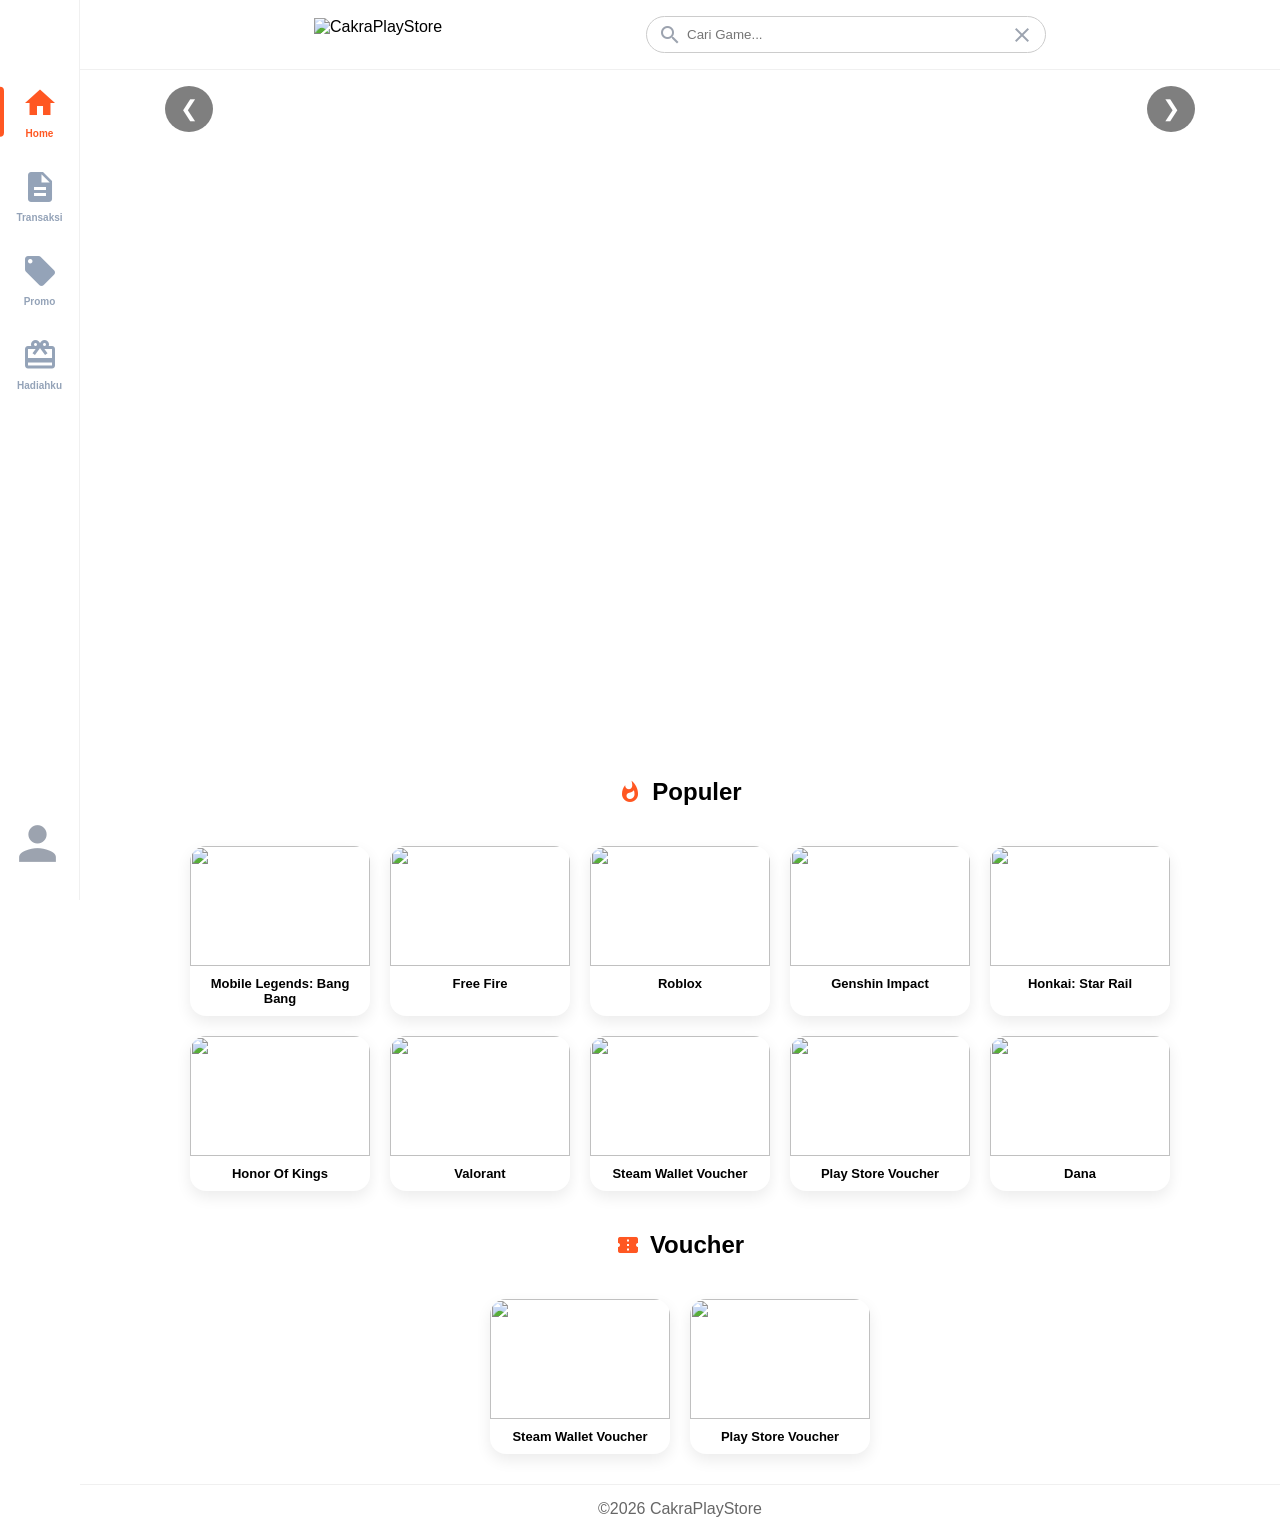
==== index.html @ e2915400 "Update index.html" ====
<!DOCTYPE html>
<html lang="id">
<head>
  <meta charset="UTF-8" />
  <meta name="viewport" content="width=device-width, initial-scale=1" />
  <title>CakraPlayStore</title>
  <link rel="stylesheet" href="style.css" />
  <link href="https://fonts.googleapis.com/icon?family=Material+Icons" rel="stylesheet">
</head>
<body>

  <div class="sidebar">
    <a href="index.html" class="menu active">
      <span class="material-icons">home</span>
      <p>Home</p>
    </a>
    <a href="tf.html" class="menu">
      <span class="material-icons">description</span>
      <p>Transaksi</p>
    </a>
    <a href="promo.html" class="menu">
      <span class="material-icons">local_offer</span>
      <p>Promo</p>
    </a>
    <a href="hdh.html" class="menu">
      <span class="material-icons">card_giftcard</span>
      <p>Hadiahku</p>
    </a>
  </div>

  <div id="particles-js"></div>

  <header class="navbar">
    <div class="navbar-container">
      <div class="spacer"></div>
      <div class="logo">
        <img src="logo.png" alt="CakraPlayStore" />
      </div>
      <div class="spacer"></div>
      <div class="search-login">
        <span class="material-icons search-icon">search</span>
        <input type="text" id="searchInput" placeholder="Cari Game..." />
        <span class="material-icons clear-icon" id="clearSearch">close</span>
        <div id="searchResult" class="search-result"></div>
      </div>
      <div class="spacer"></div>
    </div>
  </header>

  <div class="slider-container">
    <div class="slide fade"><img src="banner1.jpg" alt=""></div>
    <div class="slide fade"><img src="banner2.jpg" alt=""></div>
    <div class="slide fade"><img src="banner3.jpg" alt=""></div>
    <a class="prev" onclick="plusSlides(-1)">❮</a>
    <a class="next" onclick="plusSlides(1)">❯</a>
  </div>

  <div class="main-content">

    <!-- Section Populer -->
    <h2 class="section-title">
      <span class="material-icons title-icon">whatshot</span> Populer
    </h2>

    <div class="topup-cards">
      <a href="ml.html" class="card" data-name="mobile legends bang bang">
        <img src="ml.jpg" alt=""><p>Mobile Legends: Bang Bang</p>
      </a>
      <a href="ff.html" class="card" data-name="free fire">
        <img src="ff.jpg" alt=""><p>Free Fire</p>
      </a>
      <a href="roblox.html" class="card" data-name="roblox">
        <img src="rb.jpg" alt=""><p>Roblox</p>
      </a>
      <a href="gi.html" class="card" data-name="genshin impact">
        <img src="gi.jpg" alt=""><p>Genshin Impact</p>
      </a>
      <a href="hsr.html" class="card" data-name="honkai star rail">
        <img src="hsr.jpg" alt=""><p>Honkai: Star Rail</p>
      </a>
    </div>

    <div class="topup-cards">
      <a href="hok.html" class="card" data-name="honor of kings">
        <img src="hok.jpg" alt=""><p>Honor Of Kings</p>
      </a>
      <a href="valo.html" class="card" data-name="valorant">
        <img src="valo.jpg" alt=""><p>Valorant</p>
      </a>
      <a href="steam.html" class="card" data-name="steam wallet voucher">
        <img src="steam.jpg" alt=""><p>Steam Wallet Voucher</p>
      </a>
      <a href="play.html" class="card" data-name="play store voucher">
        <img src="play.jpg" alt=""><p>Play Store Voucher</p>
      </a>
      <a href="dana.html" class="card" data-name="dana">
        <img src="dana.jpg" alt=""><p>Dana</p>
      </a>
    </div>

    <!-- Section Voucher -->
    <h2 class="section-title">
      <span class="material-icons title-icon">confirmation_number</span> Voucher
    </h2>

    <div class="topup-cards">
      <a href="steam.html" class="card" data-name="steam wallet voucher">
        <img src="steam.jpg" alt=""><p>Steam Wallet Voucher</p>
      </a>
      <a href="play.html" class="card" data-name="play store voucher">
        <img src="play.jpg" alt=""><p>Play Store Voucher</p>
      </a>
    </div>

  </div>

  <div class="user-icon">
    <span class="material-icons">person</span>
  </div>

  <footer class="footer">
    ©2026 CakraPlayStore
  </footer>

  <!-- PARTICLES JS -->
<script src="https://cdn.jsdelivr.net/npm/particles.js"></script>
<script>
  particlesJS("particles-js", {
    particles: {
      number: { value: 80 },
      color: { value: "#000000" },
      shape: { type: "circle" },
      opacity: { value: 0.5 },
      size: { value: 3 },
      line_linked: {
        enable: true,
        distance: 150,
        color: "#000000",
        opacity: 0.4,
        width: 1
      },
      move: { enable: true, speed: 2 }
    }
  });
</script>

<!-- SLIDER -->
<script>
  let slideIndex = 1;
  showSlides(slideIndex);

  function plusSlides(n) {
    showSlides(slideIndex += n);
  }

  function showSlides(n) {
    let slides = document.getElementsByClassName("slide");

    if (n > slides.length) { slideIndex = 1; }
    if (n < 1) { slideIndex = slides.length; }

    for (let i = 0; i < slides.length; i++) {
      slides[i].style.display = "none";
    }

    slides[slideIndex - 1].style.display = "block";
  }

  setInterval(() => {
    plusSlides(1);
  }, 4000);
</script>

<!-- SEARCH -->
<script>
  const searchInput = document.getElementById("searchInput");
  const resultBox = document.getElementById("searchResult");
  const cards = document.querySelectorAll(".card");
  const clearIcon = document.getElementById("clearSearch");

  searchInput.addEventListener("keyup", function () {
    const keyword = this.value.toLowerCase();
    resultBox.innerHTML = "";

    clearIcon.style.display = keyword ? "block" : "none";

    if (keyword === "") {
      resultBox.style.display = "none";
      cards.forEach(c => c.style.display = "block");
      return;
    }

    cards.forEach(card => {
      const name = card.getAttribute("data-name");

      if (name.includes(keyword)) {
        const item = document.createElement("div");
        item.classList.add("search-item");
        item.innerText = name;

        item.onclick = () => {
          cards.forEach(c => c.style.display = "none");
          card.style.display = "block";
          card.scrollIntoView({ behavior: "smooth" });
          resultBox.style.display = "none";
        };

        resultBox.appendChild(item);
      }
    });

    resultBox.style.display = "block";
  });

  clearIcon.addEventListener("click", () => {
    searchInput.value = "";
    resultBox.style.display = "none";
    clearIcon.style.display = "none";
    cards.forEach(c => c.style.display = "block");
    searchInput.focus();
  });
</script>

</body>
</html>
---- style.css ----
/* --- RESET --- */
* {
  margin: 0;
  padding: 0;
  box-sizing: border-box;
  font-family: 'Poppins', sans-serif;
}

html {
  background-color: #ffffff;
}

body {
  background-color: transparent !important;
  margin-left: 80px;
  display: flex;
  flex-direction: column;
  min-height: 100vh;
}

/* --- PARTICLE BACKGROUND --- */
#particles-js {
  position: fixed;
  top: 0;
  left: 0;
  width: 100%;
  height: 100%;
  z-index: -1;
  background-color: #ffffff;
}

/* --- NAVBAR --- */
.navbar {
  background: #ffffff !important;
  position: fixed;
  left: 80px;
  right: 0;
  top: 0;
  height: 70px;
  display: flex;
  align-items: center;
  border-bottom: 1px solid #f0f0f0;
  padding: 0 30px;
  z-index: 100;
}

.navbar-container {
  display: flex;
  align-items: center;
  width: 100%;
}

.logo {
  display: flex;
  align-items: center;
  gap: 12px;
  margin-top: 5px;
}

.logo img {
  height: 38px;
}

.spacer {
  flex: 1;
}

/* --- SEARCH --- */
.search-login {
  position: relative;
  display: flex;
  max-width: 400px;
  width: 100%;
}

.search-icon {
  position: absolute;
  left: 12px;
  top: 50%;
  transform: translateY(-50%);
  font-size: 20px;
  color: #9ca3af;
}

.search-login input {
  flex: 1;
  padding: 10px 40px;
  border: 1px solid #ccc;
  border-radius: 25px;
  outline: none;
  background: #fff;
  transition: 0.3s;
}

.clear-icon {
  position: absolute;
  right: 12px;
  top: 50%;
  transform: translateY(-50%);
  font-size: 18px;
  color: #9ca3af;
  cursor: pointer;
  display: none;
}

.search-result {
  position: absolute;
  top: 110%;
  left: 0;
  width: 100%;
  background: #ffffff;
  border-radius: 10px;
  box-shadow: 0 5px 15px rgba(0,0,0,0.1);
  max-height: 250px;
  overflow-y: auto;
  display: none;
  z-index: 999;
}

.search-item {
  padding: 10px;
  cursor: pointer;
  font-size: 14px;
}

.search-item:hover {
  background: #f3f4f6;
}

/* --- SIDEBAR --- */
.sidebar {
  position: fixed;
  left: 0;
  top: 0;
  width: 80px;
  height: 100vh;
  background: #ffffff !important;
  border-right: 1px solid #f0f0f0;
  display: flex;
  flex-direction: column;
  align-items: center;
  padding-top: 70px;
  z-index: 90;
}

.menu {
  position: relative;
  width: 100%;
  text-decoration: none;
  color: #94a3b8;
  display: flex;
  flex-direction: column;
  align-items: center;
  padding: 15px 0;
  transition: 0.3s;
}

.menu span {
  font-size: 36px;
  margin-bottom: 2px;
}

.menu p {
  font-size: 10px;
  margin-top: 5px;
  font-weight: 600;
}

.menu.active {
  color: #ff5722;
}

.menu.active::after {
  content: "";
  position: absolute;
  left: 0;
  top: 50%;
  transform: translateY(-50%);
  width: 4px;
  height: 60%;
  background: #ff5722;
  border-radius: 0 10px 10px 0;
}

.menu:hover {
  color: #ff5722;
}

/* --- MAIN CONTENT --- */
.main-content {
  padding: 120px 30px 30px 30px;
  text-align: center;
  margin-top: 500px;
  flex: 1;
}

/* --- SECTION TITLE (POPULER & VOUCHER) --- */
.section-title {
  display: inline-flex;
  justify-content: center;
  align-items: center;
  gap: 10px;
  font-size: 24px;
  font-weight: 700;
  margin: 40px 0 20px;
  color: #000000;
}

.title-icon {
  font-size: 32px;
  color: #ff5722;
}

/* --- TOPUP CARDS --- */
.topup-cards {
  display: grid;
  grid-template-columns: repeat(auto-fit, minmax(150px, 180px));
  justify-content: center;
  gap: 20px;
  margin-top: 20px;
}

/* --- CARD --- */
.card {
  background: #ffffff;
  border-radius: 16px;
  box-shadow: 0 6px 15px rgba(0,0,0,0.08);
  text-align: center;
  cursor: pointer;
  transition: all 0.3s ease;
  text-decoration: none;
  color: inherit;
  overflow: hidden;
}

.card img {
  width: 100%;
  height: 120px;
  object-fit: cover;
  display: block;
}

.card p {
  padding: 10px;
  font-size: 13px;
  font-weight: 600;
}

.card:hover {
  transform: translateY(-6px);
}

.card:active {
  transform: scale(0.96);
}

/* --- USER ICON --- */
.user-icon {
  position: fixed;
  left: 10px;
  bottom: 20px;
  font-size: 40px;
  cursor: pointer;
  z-index: 200;
}

.user-icon .material-icons {
  font-size: 55px;
  color: #9ca3af;
}

.user-icon:hover .material-icons {
  color: #ff5722;
}

/* --- SLIDER --- */
.slider-container {
  margin-top: 100px;
  margin-left: auto;
  margin-right: auto;
  max-width: 1100px;
  width: calc(100% - 120px);
  position: relative;
}

.slide {
  display: none;
}

.slide img {
  width: 100%;
  border-radius: 12px;
}

.prev, .next {
  cursor: pointer;
  position: absolute;
  top: 50%;
  transform: translateY(-50%);
  padding: 10px 15px;
  color: white;
  font-size: 22px;
  background: rgba(0,0,0,0.5);
  border-radius: 50%;
}

.prev {
  left: 25px;
}

.next {
  right: 25px;
}

.prev:hover, .next:hover {
  background: rgba(0,0,0,0.8);
}

.fade {
  animation: fade 1s;
}

@keyframes fade {
  from { opacity: 0.4; }
  to { opacity: 1; }
}

/* --- FOOTER --- */
.footer {
  text-align: center;
  padding: 15px;
  background: #ffffff;
  color: #666;
  border-top: 1px solid #f0f0f0;
}

/* --- RESPONSIVE --- */
@media (max-width: 768px) {
  body {
    margin-left: 0;
  }

  .sidebar {
    display: none;
  }

  .navbar {
    left: 0;
  }

  .slider-container {
    width: 95%;
  }
}

@media (max-width: 480px) {
  .topup-cards {
    grid-template-columns: repeat(2, 1fr);
  }
}
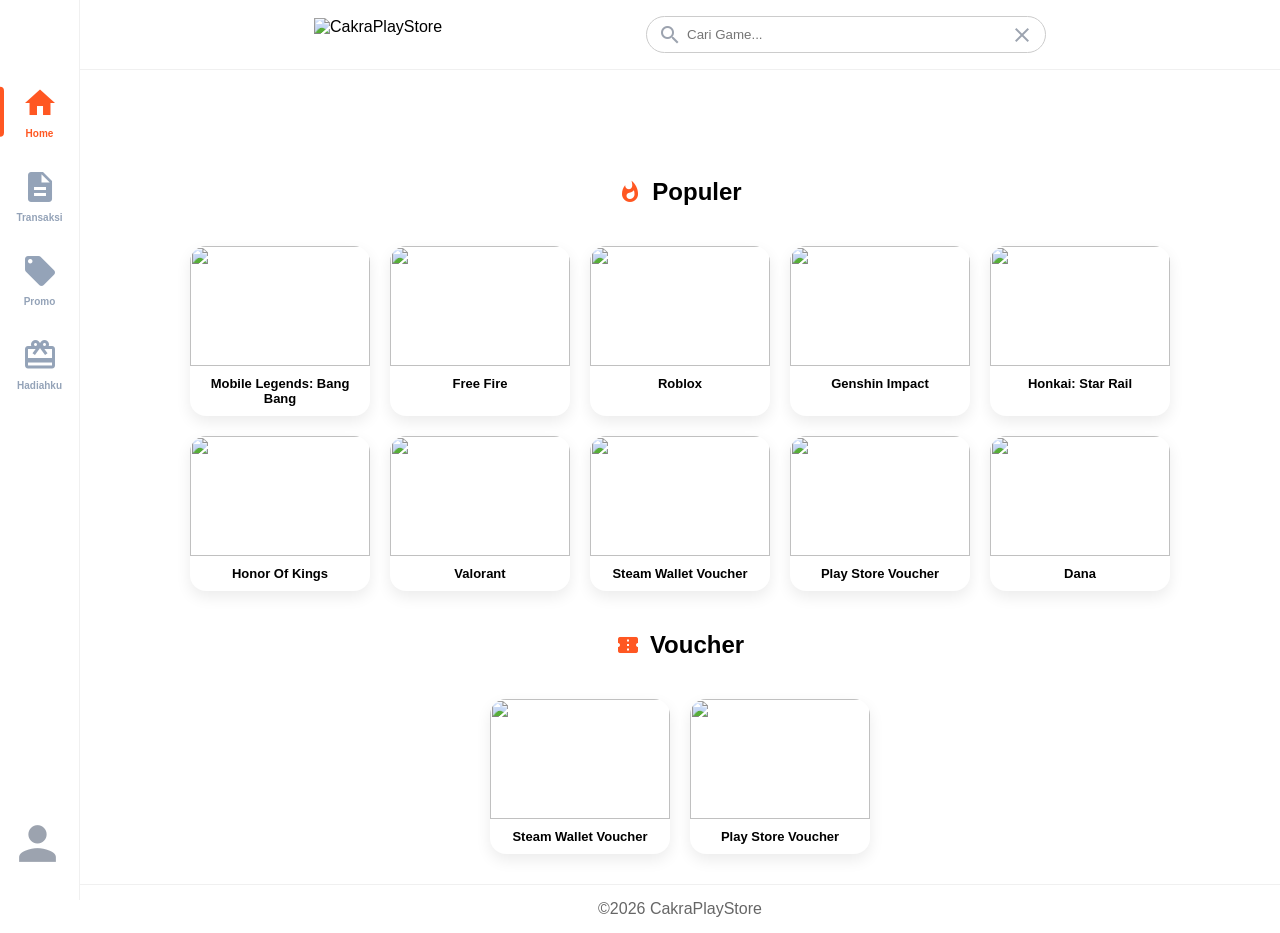
==== commit cbe5e294: "Update index.html" ====
--- a/index.html
+++ b/index.html
@@ -6,6 +6,7 @@
   <title>CakraPlayStore</title>
   <link rel="stylesheet" href="style.css" />
   <link href="https://fonts.googleapis.com/icon?family=Material+Icons" rel="stylesheet">
+  <link rel="stylesheet" href="https://cdn.jsdelivr.net/npm/swiper@11/swiper-bundle.min.css" />
 </head>
 <body>
 
@@ -47,17 +48,16 @@
     </div>
   </header>
 
-  <div class="slider-container">
-    <div class="slide fade"><img src="banner1.jpg" alt=""></div>
-    <div class="slide fade"><img src="banner2.jpg" alt=""></div>
-    <div class="slide fade"><img src="banner3.jpg" alt=""></div>
-    <a class="prev" onclick="plusSlides(-1)">❮</a>
-    <a class="next" onclick="plusSlides(1)">❯</a>
+  <div class="swiper mySwiper">
+    <div class="swiper-wrapper">
+      <div class="swiper-slide"><img src="banner1.jpg" alt=""></div>
+      <div class="swiper-slide"><img src="banner2.jpg" alt=""></div>
+      <div class="swiper-slide"><img src="banner3.jpg" alt=""></div>
+    </div>
+    <div class="swiper-pagination"></div>
   </div>
 
   <div class="main-content">
-
-    <!-- Section Populer -->
     <h2 class="section-title">
       <span class="material-icons title-icon">whatshot</span> Populer
     </h2>
@@ -98,7 +98,6 @@
       </a>
     </div>
 
-    <!-- Section Voucher -->
     <h2 class="section-title">
       <span class="material-icons title-icon">confirmation_number</span> Voucher
     </h2>
@@ -111,7 +110,6 @@
         <img src="play.jpg" alt=""><p>Play Store Voucher</p>
       </a>
     </div>
-
   </div>
 
   <div class="user-icon">
@@ -122,104 +120,84 @@
     ©2026 CakraPlayStore
   </footer>
 
-  <!-- PARTICLES JS -->
-<script src="https://cdn.jsdelivr.net/npm/particles.js"></script>
-<script>
-  particlesJS("particles-js", {
-    particles: {
-      number: { value: 80 },
-      color: { value: "#000000" },
-      shape: { type: "circle" },
-      opacity: { value: 0.5 },
-      size: { value: 3 },
-      line_linked: {
-        enable: true,
-        distance: 150,
-        color: "#000000",
-        opacity: 0.4,
-        width: 1
+  <script src="https://cdn.jsdelivr.net/npm/particles.js"></script>
+  <script src="https://cdn.jsdelivr.net/npm/swiper@11/swiper-bundle.min.js"></script>
+
+  <script>
+    // Konfigurasi Swiper agar mirip gambar keinginanmu
+    var swiper = new Swiper(".mySwiper", {
+      slidesPerView: "auto",
+      centeredSlides: true,
+      spaceBetween: 20,
+      loop: true,
+      autoplay: {
+        delay: 3000,
+        disableOnInteraction: false,
       },
-      move: { enable: true, speed: 2 }
-    }
-  });
-</script>
-
-<!-- SLIDER -->
-<script>
-  let slideIndex = 1;
-  showSlides(slideIndex);
-
-  function plusSlides(n) {
-    showSlides(slideIndex += n);
-  }
-
-  function showSlides(n) {
-    let slides = document.getElementsByClassName("slide");
-
-    if (n > slides.length) { slideIndex = 1; }
-    if (n < 1) { slideIndex = slides.length; }
-
-    for (let i = 0; i < slides.length; i++) {
-      slides[i].style.display = "none";
-    }
-
-    slides[slideIndex - 1].style.display = "block";
-  }
-
-  setInterval(() => {
-    plusSlides(1);
-  }, 4000);
-</script>
-
-<!-- SEARCH -->
-<script>
-  const searchInput = document.getElementById("searchInput");
-  const resultBox = document.getElementById("searchResult");
-  const cards = document.querySelectorAll(".card");
-  const clearIcon = document.getElementById("clearSearch");
-
-  searchInput.addEventListener("keyup", function () {
-    const keyword = this.value.toLowerCase();
-    resultBox.innerHTML = "";
-
-    clearIcon.style.display = keyword ? "block" : "none";
-
-    if (keyword === "") {
+      pagination: {
+        el: ".swiper-pagination",
+        clickable: true,
+      },
+    });
+
+    // Kode Particles dan Search kamu tetap sama...
+    particlesJS("particles-js", {
+      particles: {
+        number: { value: 80 },
+        color: { value: "#000000" },
+        shape: { type: "circle" },
+        opacity: { value: 0.5 },
+        size: { value: 3 },
+        line_linked: {
+          enable: true,
+          distance: 150,
+          color: "#000000",
+          opacity: 0.4,
+          width: 1
+        },
+        move: { enable: true, speed: 2 }
+      }
+    });
+
+    const searchInput = document.getElementById("searchInput");
+    const resultBox = document.getElementById("searchResult");
+    const cards = document.querySelectorAll(".card");
+    const clearIcon = document.getElementById("clearSearch");
+
+    searchInput.addEventListener("keyup", function () {
+      const keyword = this.value.toLowerCase();
+      resultBox.innerHTML = "";
+      clearIcon.style.display = keyword ? "block" : "none";
+      if (keyword === "") {
+        resultBox.style.display = "none";
+        cards.forEach(c => c.style.display = "block");
+        return;
+      }
+      cards.forEach(card => {
+        const name = card.getAttribute("data-name");
+        if (name.includes(keyword)) {
+          const item = document.createElement("div");
+          item.classList.add("search-item");
+          item.innerText = name;
+          item.onclick = () => {
+            cards.forEach(c => c.style.display = "none");
+            card.style.display = "block";
+            card.scrollIntoView({ behavior: "smooth" });
+            resultBox.style.display = "none";
+          };
+          resultBox.appendChild(item);
+        }
+      });
+      resultBox.style.display = "block";
+    });
+
+    clearIcon.addEventListener("click", () => {
+      searchInput.value = "";
       resultBox.style.display = "none";
+      clearIcon.style.display = "none";
       cards.forEach(c => c.style.display = "block");
-      return;
-    }
-
-    cards.forEach(card => {
-      const name = card.getAttribute("data-name");
-
-      if (name.includes(keyword)) {
-        const item = document.createElement("div");
-        item.classList.add("search-item");
-        item.innerText = name;
-
-        item.onclick = () => {
-          cards.forEach(c => c.style.display = "none");
-          card.style.display = "block";
-          card.scrollIntoView({ behavior: "smooth" });
-          resultBox.style.display = "none";
-        };
-
-        resultBox.appendChild(item);
-      }
-    });
-
-    resultBox.style.display = "block";
-  });
-
-  clearIcon.addEventListener("click", () => {
-    searchInput.value = "";
-    resultBox.style.display = "none";
-    clearIcon.style.display = "none";
-    cards.forEach(c => c.style.display = "block");
-    searchInput.focus();
-  });
-</script>
-
+      searchInput.focus();
+    });
+  </script>
 </body>
 </html>
--- a/style.css
+++ b/style.css
@@ -186,15 +186,13 @@
   color: #ff5722;
 }
 
-/* --- MAIN CONTENT --- */
+/* --- MAIN CONTENT (PAGE 1) --- */
 .main-content {
   padding: 120px 30px 30px 30px;
   text-align: center;
-  margin-top: 500px;
   flex: 1;
 }
 
-/* --- SECTION TITLE (POPULER & VOUCHER) --- */
 .section-title {
   display: inline-flex;
   justify-content: center;
@@ -211,7 +209,6 @@
   color: #ff5722;
 }
 
-/* --- TOPUP CARDS --- */
 .topup-cards {
   display: grid;
   grid-template-columns: repeat(auto-fit, minmax(150px, 180px));
@@ -220,7 +217,6 @@
   margin-top: 20px;
 }
 
-/* --- CARD --- */
 .card {
   background: #ffffff;
   border-radius: 16px;
@@ -248,10 +244,6 @@
 
 .card:hover {
   transform: translateY(-6px);
-}
-
-.card:active {
-  transform: scale(0.96);
 }
 
 /* --- USER ICON --- */
@@ -271,58 +263,6 @@
 
 .user-icon:hover .material-icons {
   color: #ff5722;
-}
-
-/* --- SLIDER --- */
-.slider-container {
-  margin-top: 100px;
-  margin-left: auto;
-  margin-right: auto;
-  max-width: 1100px;
-  width: calc(100% - 120px);
-  position: relative;
-}
-
-.slide {
-  display: none;
-}
-
-.slide img {
-  width: 100%;
-  border-radius: 12px;
-}
-
-.prev, .next {
-  cursor: pointer;
-  position: absolute;
-  top: 50%;
-  transform: translateY(-50%);
-  padding: 10px 15px;
-  color: white;
-  font-size: 22px;
-  background: rgba(0,0,0,0.5);
-  border-radius: 50%;
-}
-
-.prev {
-  left: 25px;
-}
-
-.next {
-  right: 25px;
-}
-
-.prev:hover, .next:hover {
-  background: rgba(0,0,0,0.8);
-}
-
-.fade {
-  animation: fade 1s;
-}
-
-@keyframes fade {
-  from { opacity: 0.4; }
-  to { opacity: 1; }
 }
 
 /* --- FOOTER --- */
@@ -332,29 +272,327 @@
   background: #ffffff;
   color: #666;
   border-top: 1px solid #f0f0f0;
-}
-
-/* --- RESPONSIVE --- */
+  margin-top: auto;
+}
+
+/* ========================================= */
+/* TOPUP PAGE (PAGE 2) - DUA KOLOM LAYOUT    */
+/* ========================================= */
+
+.topup-page .topup-container {
+  max-width: 1100px;
+  margin: 100px auto 40px auto; 
+  padding: 0 20px;
+  display: flex;
+  gap: 30px; /* Jarak antara kolom kiri dan kanan */
+  align-items: flex-start;
+}
+
+/* KOLOM KIRI (Info Game & Rating) */
+.topup-left {
+  flex: 0 0 350px; /* Lebar tetap untuk info game */
+  position: sticky;
+  top: 100px;
+}
+
+.game-card, .rating-card {
+  background: #ffffff;
+  border-radius: 12px;
+  padding: 25px;
+  margin-bottom: 20px;
+  box-shadow: 0 4px 15px rgba(0,0,0,0.05);
+  border: 1px solid #f0f0f0;
+}
+
+.game-header {
+  display: flex;
+  gap: 15px;
+  margin-bottom: 15px;
+}
+
+.game-header img {
+  width: 80px;
+  height: 80px;
+  border-radius: 15px;
+  object-fit: cover;
+}
+
+.publisher {
+  color: #ff5722;
+  font-size: 12px;
+  font-weight: 600;
+}
+
+.desc {
+  margin: 15px 0;
+  color: #555;
+  font-size: 14px;
+  line-height: 1.6;
+}
+
+.store-btn {
+  display: flex;
+  gap: 10px;
+}
+
+.store-btn button {
+  flex: 1;
+  border: 1px solid #eee;
+  background: #fff;
+  padding: 10px;
+  border-radius: 8px;
+  cursor: pointer;
+  font-size: 12px;
+  transition: 0.2s;
+}
+
+.store-btn button:hover {
+  background: #f9f9f9;
+}
+
+.rating {
+  font-size: 24px;
+  font-weight: 700;
+  color: #ff9800;
+  margin: 10px 0;
+}
+
+/* KOLOM KANAN (Step Formulir) */
+.topup-right {
+  flex: 1; /* Ambil sisa ruang */
+}
+
+.step-card {
+  background: #ffffff;
+  border-radius: 12px;
+  margin-bottom: 25px;
+  overflow: hidden;
+  box-shadow: 0 4px 15px rgba(0,0,0,0.05);
+  border: 1px solid #f0f0f0;
+}
+
+.step-header {
+  background: #1e293b;
+  color: #ffffff;
+  padding: 15px 20px;
+  font-weight: 600;
+  font-size: 15px;
+  display: flex;
+  align-items: center;
+}
+
+.step-header span {
+  background: #ff5722;
+  color: #fff;
+  width: 28px;
+  height: 28px;
+  display: flex;
+  align-items: center;
+  justify-content: center;
+  border-radius: 8px;
+  margin-right: 12px;
+  font-size: 14px;
+}
+
+/* ISI STEP */
+.form-box {
+  display: flex;
+  gap: 12px;
+  padding: 20px;
+}
+
+.form-box input {
+  flex: 1;
+  padding: 12px 15px;
+  border: 1px solid #e2e8f0;
+  border-radius: 10px;
+  outline: none;
+  font-size: 14px;
+}
+
+.form-box input:focus {
+  border-color: #ff5722;
+}
+
+.cek {
+  background: #ff5722;
+  color: #ffffff;
+  border: none;
+  padding: 0 20px;
+  border-radius: 10px;
+  cursor: pointer;
+  font-weight: 600;
+}
+
+.info {
+  font-size: 12px;
+  color: #94a3b8;
+  padding: 0 20px 20px;
+}
+
+/* GRID NOMINAL */
+.topup-grid {
+  display: grid;
+  grid-template-columns: repeat(3, 1fr);
+  gap: 15px;
+  padding: 20px;
+}
+
+.topup-item {
+  border: 1px solid #e2e8f0;
+  padding: 15px;
+  border-radius: 12px;
+  text-align: center;
+  cursor: pointer;
+  background: #ffffff;
+  transition: 0.3s;
+}
+
+.topup-item small {
+  color: #64748b;
+  display: block;
+  margin-top: 5px;
+}
+
+.topup-item:hover {
+  border-color: #ff5722;
+  transform: translateY(-2px);
+}
+
+.topup-item.active {
+  border: 2px solid #ff5722;
+  background: #fff7f3;
+}
+
+/* PAYMENT METHODS */
+.payment-method {
+  margin: 10px 20px;
+  padding: 18px;
+  border-radius: 12px;
+  border: 1px solid #e2e8f0;
+  cursor: pointer;
+  display: flex;
+  justify-content: space-between;
+  align-items: center;
+}
+
+.payment-method:last-of-type {
+  margin-bottom: 20px;
+}
+
+.payment-method span {
+  background: #ff5722;
+  color: #ffffff;
+  padding: 4px 10px;
+  border-radius: 6px;
+  font-size: 11px;
+  font-weight: 700;
+}
+
+.payment-method.active {
+  border: 2px solid #ff5722;
+  background: #fff7f3;
+}
+
+/* TOMBOL BELI AKHIR */
+.btn-order-final {
+  width: 100%;
+  padding: 18px;
+  background: #ff5722;
+  color: white;
+  border: none;
+  border-radius: 12px;
+  font-size: 16px;
+  font-weight: 700;
+  cursor: pointer;
+  box-shadow: 0 4px 15px rgba(255, 87, 34, 0.3);
+  transition: 0.3s;
+}
+
+.btn-order-final:hover {
+  background: #e64a19;
+  transform: translateY(-2px);
+}
+
+/* RESPONSIVE */
+@media (max-width: 992px) {
+  .topup-page .topup-container {
+    flex-direction: column;
+  }
+  .topup-left {
+    flex: none;
+    width: 100%;
+    position: static;
+  }
+}
+
 @media (max-width: 768px) {
-  body {
-    margin-left: 0;
-  }
-
-  .sidebar {
-    display: none;
-  }
-
-  .navbar {
-    left: 0;
-  }
-
-  .slider-container {
-    width: 95%;
-  }
-}
-
-@media (max-width: 480px) {
-  .topup-cards {
-    grid-template-columns: repeat(2, 1fr);
-  }
-}
+  body { margin-left: 0; }
+  .sidebar { display: none; }
+  .navbar { left: 0; }
+  .topup-grid { grid-template-columns: repeat(2, 1fr); }
+  .form-box { flex-direction: column; }
+  .cek { padding: 12px; }
+}
+
+/* ========================================= */
+/* TAMBAHAN: SLIDER BANNER KEINGINAN KAMU    */
+/* ========================================= */
+
+.slider-container {
+  max-width: 900px;
+  position: relative;
+  margin: 0 auto 30px auto;
+  border-radius: 20px;
+  overflow: hidden;
+  box-shadow: 0 8px 25px rgba(0,0,0,0.1);
+}
+
+.slide {
+  display: none;
+}
+
+.slide img {
+  width: 100%;
+  height: 350px; /* Sesuaikan tinggi banner */
+  object-fit: cover;
+  display: block;
+}
+
+.prev, .next {
+  cursor: pointer;
+  position: absolute;
+  top: 50%;
+  transform: translateY(-50%);
+  width: auto;
+  padding: 16px;
+  color: white;
+  font-weight: bold;
+  font-size: 24px;
+  transition: 0.3s ease;
+  border-radius: 50%;
+  user-select: none;
+  background-color: rgba(0,0,0,0.3);
+  margin: 0 15px;
+  text-decoration: none;
+  display: flex;
+  align-items: center;
+  justify-content: center;
+}
+
+.next {
+  right: 0;
+}
+
+.prev:hover, .next:hover {
+  background-color: #ff5722;
+}
+
+.fade {
+  animation: fadeEffect 1.5s;
+}
+
+@keyframes fadeEffect {
+  from {opacity: .4} 
+  to {opacity: 1}
+}
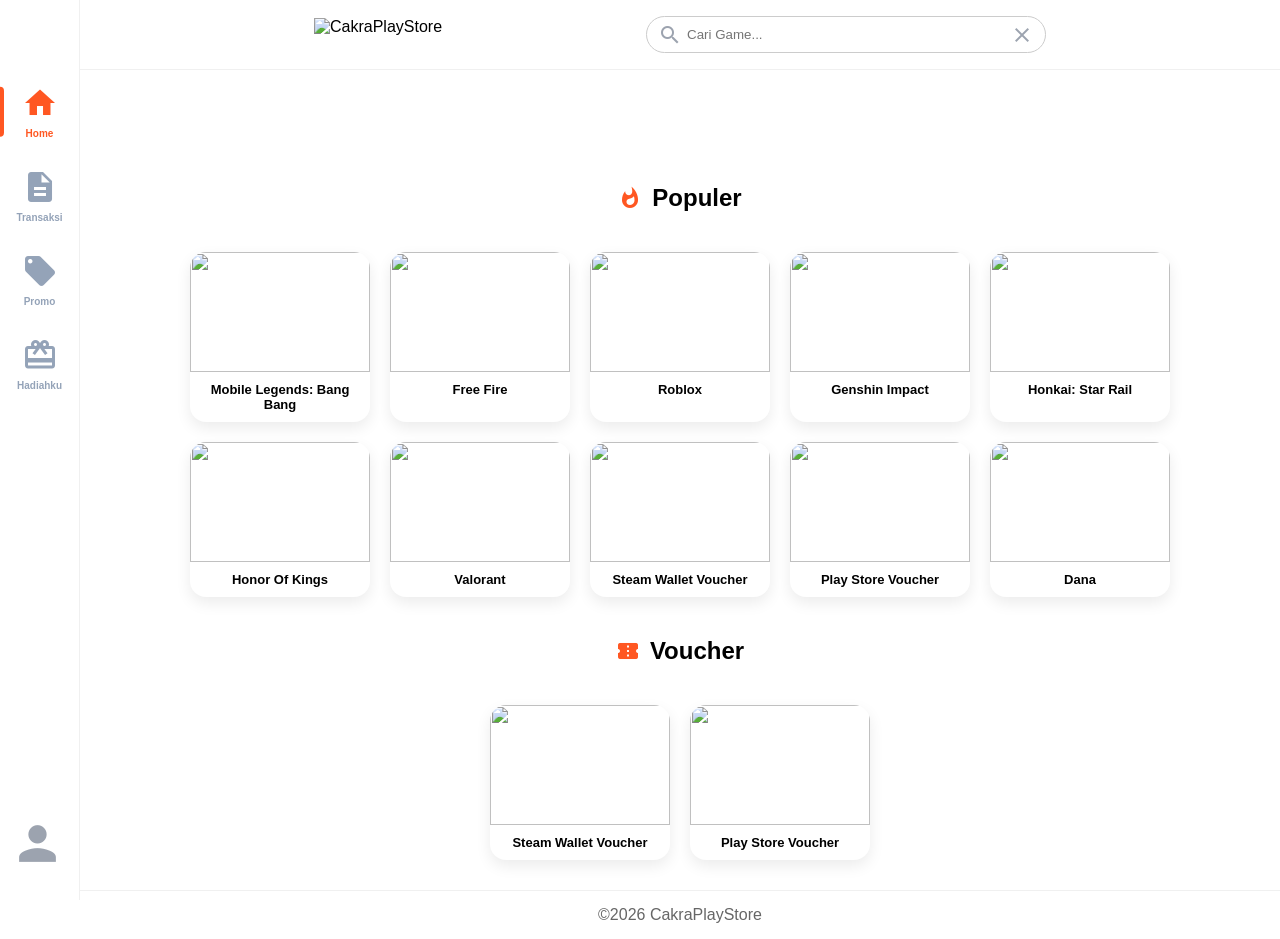
==== commit df4eb01a: "Update index.html" ====
--- a/index.html
+++ b/index.html
@@ -199,5 +199,31 @@
       searchInput.focus();
     });
   </script>
+
+  <script src="https://cdn.jsdelivr.net/npm/swiper@11/swiper-bundle.min.js"></script>
+<script>
+  var swiper = new Swiper(".mySwiper", {
+    effect: "coverflow",
+    grabCursor: true,
+    centeredSlides: true,
+    slidesPerView: "auto",
+    loop: true,
+    coverflowEffect: {
+      rotate: 0,
+      stretch: 0,
+      depth: 100,
+      modifier: 2.5,
+      slideShadows: false,
+    },
+    autoplay: {
+      delay: 3000,
+      disableOnInteraction: false,
+    },
+    pagination: {
+      el: ".swiper-pagination",
+      clickable: true,
+    },
+  });
+</script>
 </body>
 </html>
--- a/style.css
+++ b/style.css
@@ -246,6 +246,54 @@
   transform: translateY(-6px);
 }
 
+/* --- SWIPER CENTER MODE --- */
+.swiper {
+  width: 100%;
+  padding-top: 100px; /* Jarak agar tidak tertutup navbar */
+  padding-bottom: 50px;
+  z-index: 10;
+}
+
+.swiper-slide {
+  width: 60%; /* Lebar slide tengah */
+  height: 300px; /* TINGGI WAJIB DIISI agar banner muncul */
+  transition: all 0.5s ease;
+  border-radius: 20px;
+  overflow: hidden;
+  opacity: 0.4; /* Samping lebih gelap */
+  transform: scale(0.85); /* Samping lebih kecil */
+  background: #f0f0f0; /* Warna cadangan jika gambar belum ada */
+}
+
+/* Efek Slide Aktif di Tengah */
+.swiper-slide-active {
+  opacity: 1;
+  transform: scale(1); /* Ukuran normal */
+  box-shadow: 0 10px 30px rgba(0,0,0,0.1);
+}
+
+.swiper-slide img {
+  width: 100%;
+  height: 100%;
+  object-fit: cover;
+  display: block;
+}
+
+/* Indikator Navigasi (Warna Netral) */
+.swiper-pagination-bullet {
+  width: 10px;
+  height: 10px;
+  background: #999 !important;
+  opacity: 1;
+  transition: 0.3s;
+}
+
+.swiper-pagination-bullet-active {
+  background: #333 !important; /* Warna gelap untuk yang aktif */
+  width: 30px;
+  border-radius: 5px;
+}
+
 /* --- USER ICON --- */
 .user-icon {
   position: fixed;
@@ -534,65 +582,3 @@
   .form-box { flex-direction: column; }
   .cek { padding: 12px; }
 }
-
-/* ========================================= */
-/* TAMBAHAN: SLIDER BANNER KEINGINAN KAMU    */
-/* ========================================= */
-
-.slider-container {
-  max-width: 900px;
-  position: relative;
-  margin: 0 auto 30px auto;
-  border-radius: 20px;
-  overflow: hidden;
-  box-shadow: 0 8px 25px rgba(0,0,0,0.1);
-}
-
-.slide {
-  display: none;
-}
-
-.slide img {
-  width: 100%;
-  height: 350px; /* Sesuaikan tinggi banner */
-  object-fit: cover;
-  display: block;
-}
-
-.prev, .next {
-  cursor: pointer;
-  position: absolute;
-  top: 50%;
-  transform: translateY(-50%);
-  width: auto;
-  padding: 16px;
-  color: white;
-  font-weight: bold;
-  font-size: 24px;
-  transition: 0.3s ease;
-  border-radius: 50%;
-  user-select: none;
-  background-color: rgba(0,0,0,0.3);
-  margin: 0 15px;
-  text-decoration: none;
-  display: flex;
-  align-items: center;
-  justify-content: center;
-}
-
-.next {
-  right: 0;
-}
-
-.prev:hover, .next:hover {
-  background-color: #ff5722;
-}
-
-.fade {
-  animation: fadeEffect 1.5s;
-}
-
-@keyframes fadeEffect {
-  from {opacity: .4} 
-  to {opacity: 1}
-}
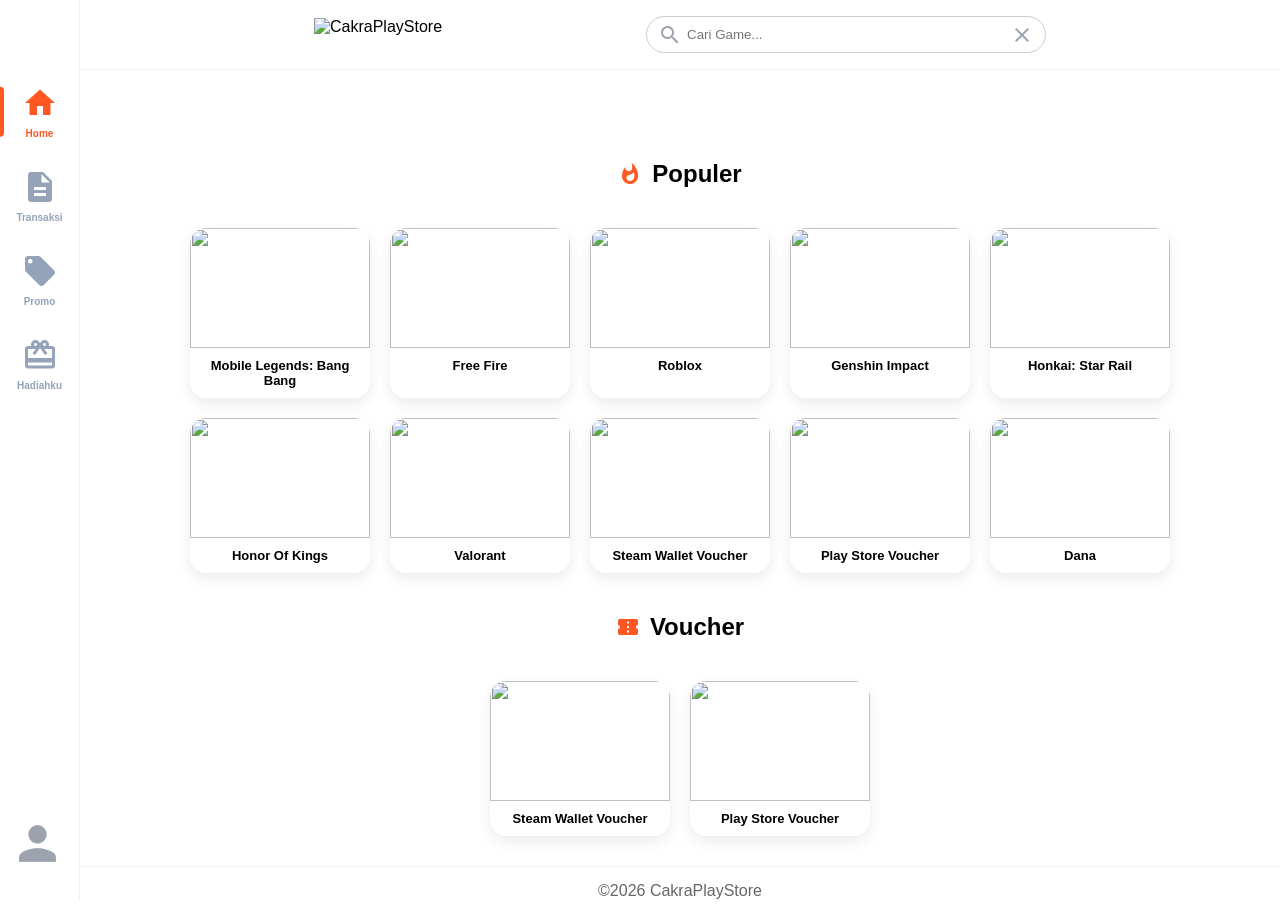
==== commit 1f33112d: "Update index.html" ====
--- a/index.html
+++ b/index.html
@@ -47,15 +47,6 @@
       <div class="spacer"></div>
     </div>
   </header>
-
-  <div class="swiper mySwiper">
-    <div class="swiper-wrapper">
-      <div class="swiper-slide"><img src="banner1.jpg" alt=""></div>
-      <div class="swiper-slide"><img src="banner2.jpg" alt=""></div>
-      <div class="swiper-slide"><img src="banner3.jpg" alt=""></div>
-    </div>
-    <div class="swiper-pagination"></div>
-  </div>
 
   <div class="main-content">
     <h2 class="section-title">
@@ -199,31 +190,5 @@
       searchInput.focus();
     });
   </script>
-
-  <script src="https://cdn.jsdelivr.net/npm/swiper@11/swiper-bundle.min.js"></script>
-<script>
-  var swiper = new Swiper(".mySwiper", {
-    effect: "coverflow",
-    grabCursor: true,
-    centeredSlides: true,
-    slidesPerView: "auto",
-    loop: true,
-    coverflowEffect: {
-      rotate: 0,
-      stretch: 0,
-      depth: 100,
-      modifier: 2.5,
-      slideShadows: false,
-    },
-    autoplay: {
-      delay: 3000,
-      disableOnInteraction: false,
-    },
-    pagination: {
-      el: ".swiper-pagination",
-      clickable: true,
-    },
-  });
-</script>
 </body>
 </html>
--- a/style.css
+++ b/style.css
@@ -246,54 +246,6 @@
   transform: translateY(-6px);
 }
 
-/* --- SWIPER CENTER MODE --- */
-.swiper {
-  width: 100%;
-  padding-top: 100px; /* Jarak agar tidak tertutup navbar */
-  padding-bottom: 50px;
-  z-index: 10;
-}
-
-.swiper-slide {
-  width: 60%; /* Lebar slide tengah */
-  height: 300px; /* TINGGI WAJIB DIISI agar banner muncul */
-  transition: all 0.5s ease;
-  border-radius: 20px;
-  overflow: hidden;
-  opacity: 0.4; /* Samping lebih gelap */
-  transform: scale(0.85); /* Samping lebih kecil */
-  background: #f0f0f0; /* Warna cadangan jika gambar belum ada */
-}
-
-/* Efek Slide Aktif di Tengah */
-.swiper-slide-active {
-  opacity: 1;
-  transform: scale(1); /* Ukuran normal */
-  box-shadow: 0 10px 30px rgba(0,0,0,0.1);
-}
-
-.swiper-slide img {
-  width: 100%;
-  height: 100%;
-  object-fit: cover;
-  display: block;
-}
-
-/* Indikator Navigasi (Warna Netral) */
-.swiper-pagination-bullet {
-  width: 10px;
-  height: 10px;
-  background: #999 !important;
-  opacity: 1;
-  transition: 0.3s;
-}
-
-.swiper-pagination-bullet-active {
-  background: #333 !important; /* Warna gelap untuk yang aktif */
-  width: 30px;
-  border-radius: 5px;
-}
-
 /* --- USER ICON --- */
 .user-icon {
   position: fixed;
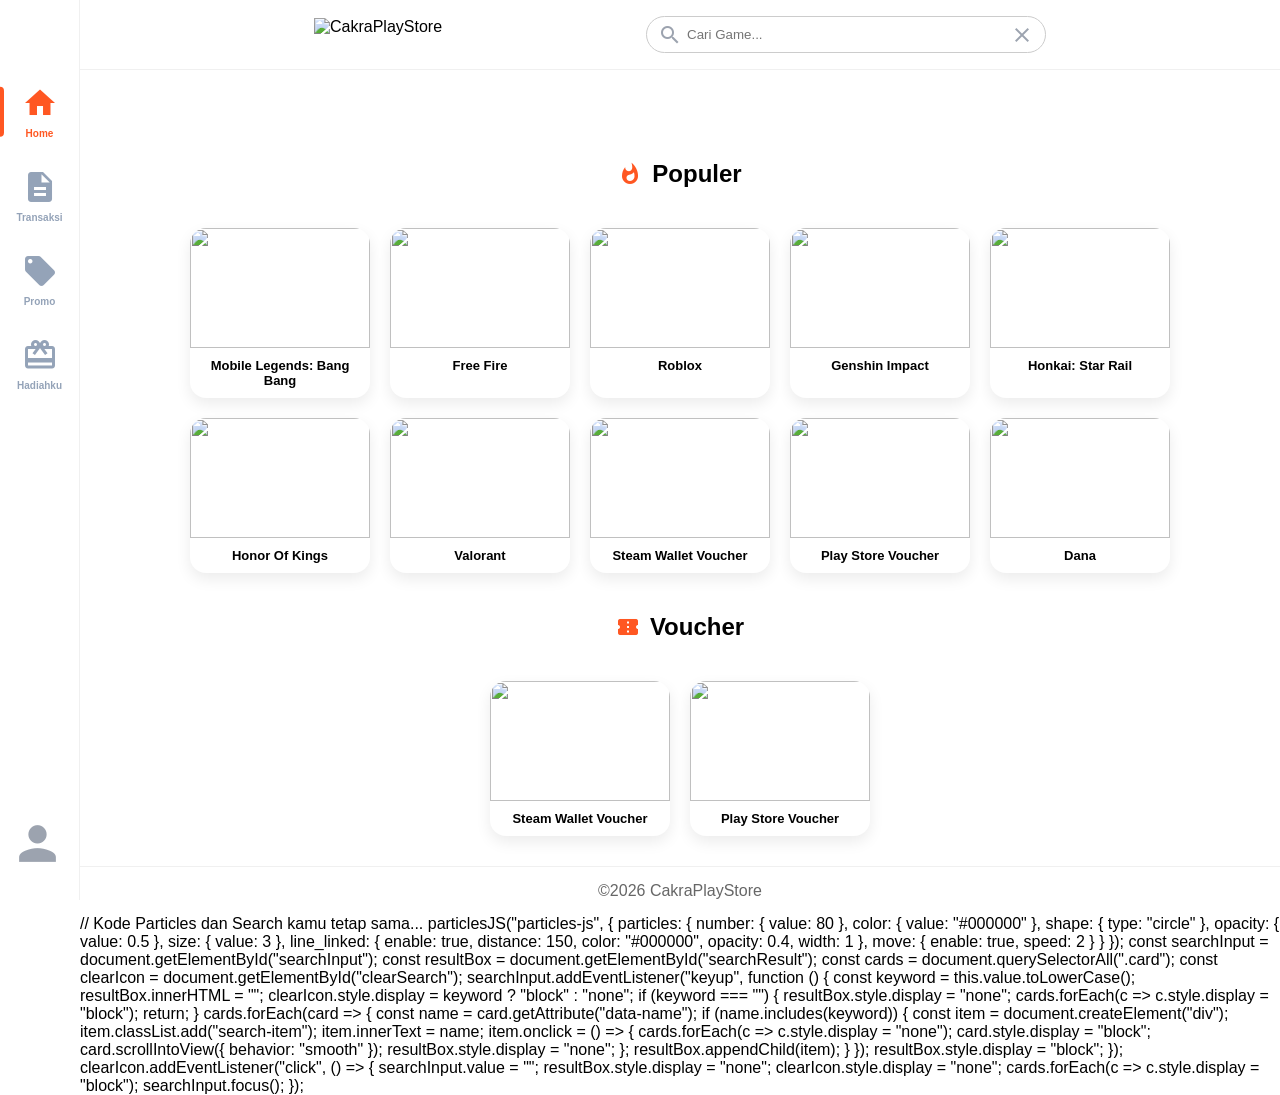
==== commit 183d7a89: "Update index.html" ====
--- a/index.html
+++ b/index.html
@@ -112,24 +112,6 @@
   </footer>
 
   <script src="https://cdn.jsdelivr.net/npm/particles.js"></script>
-  <script src="https://cdn.jsdelivr.net/npm/swiper@11/swiper-bundle.min.js"></script>
-
-  <script>
-    // Konfigurasi Swiper agar mirip gambar keinginanmu
-    var swiper = new Swiper(".mySwiper", {
-      slidesPerView: "auto",
-      centeredSlides: true,
-      spaceBetween: 20,
-      loop: true,
-      autoplay: {
-        delay: 3000,
-        disableOnInteraction: false,
-      },
-      pagination: {
-        el: ".swiper-pagination",
-        clickable: true,
-      },
-    });
 
     // Kode Particles dan Search kamu tetap sama...
     particlesJS("particles-js", {
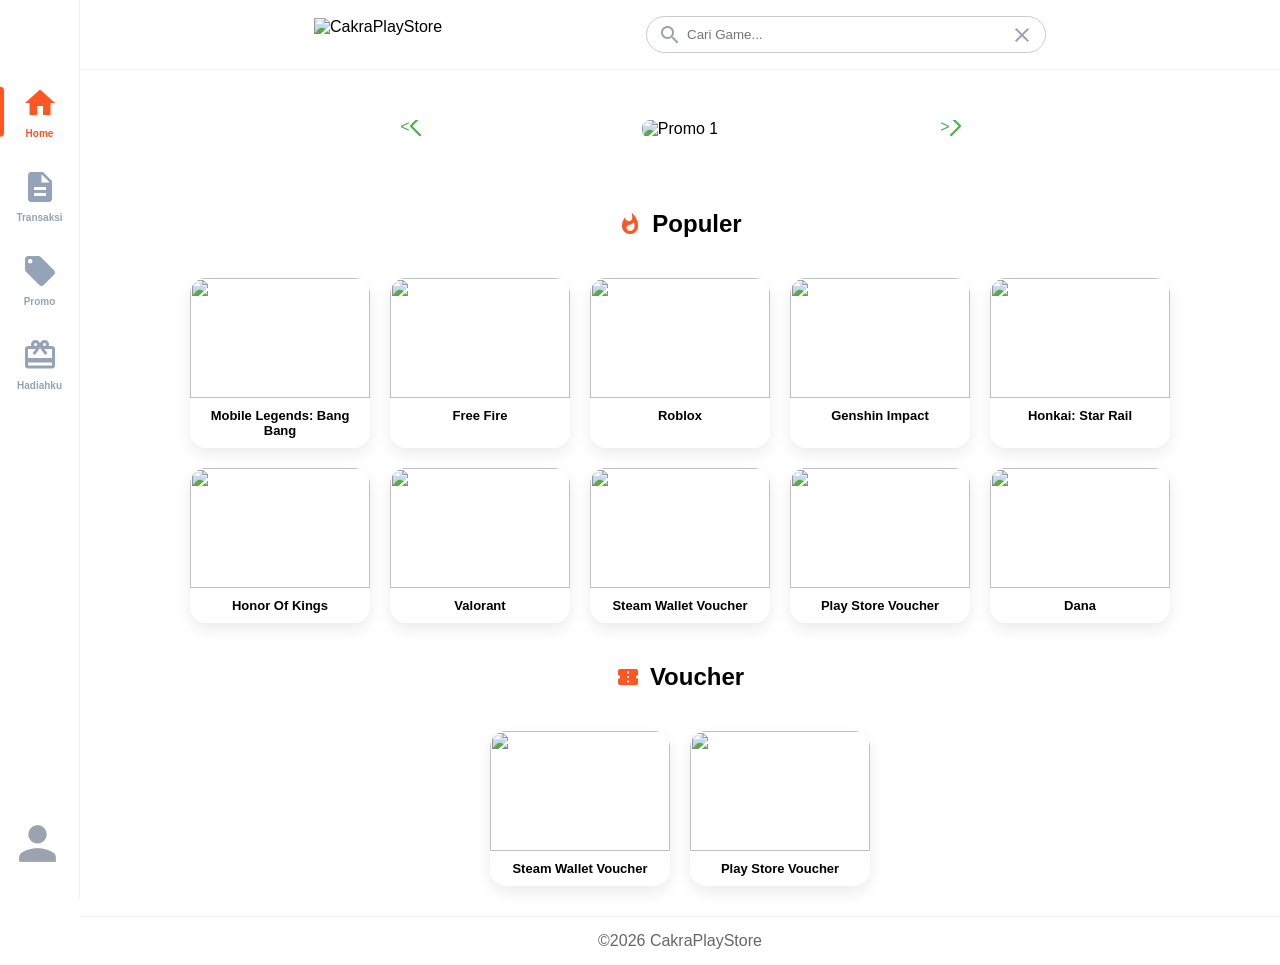
==== commit de6558ee: "Update index.html" ====
--- a/index.html
+++ b/index.html
@@ -7,6 +7,31 @@
   <link rel="stylesheet" href="style.css" />
   <link href="https://fonts.googleapis.com/icon?family=Material+Icons" rel="stylesheet">
   <link rel="stylesheet" href="https://cdn.jsdelivr.net/npm/swiper@11/swiper-bundle.min.css" />
+  <style>
+    /* Styling tombol navigasi Swiper */
+    .swiper-button-next, .swiper-button-prev {
+      color: #4CAF50; /* warna tombol */
+      background: rgba(255,255,255,0.7);
+      border-radius: 50%;
+      width: 40px;
+      height: 40px;
+      display: flex;
+      justify-content: center;
+      align-items: center;
+    }
+    .swiper-button-next::after, .swiper-button-prev::after {
+      font-size: 20px;
+      font-weight: bold;
+    }
+    .swiper-slide img {
+      width: 100%;
+      border-radius: 8px;
+    }
+    .swiper {
+      max-width: 600px;
+      margin: 0 auto 2rem auto;
+    }
+  </style>
 </head>
 <body>
 
@@ -49,6 +74,21 @@
   </header>
 
   <div class="main-content">
+
+    <!-- Slideshow Swiper dengan tombol navigasi -->
+    <div class="swiper mySwiper">
+      <div class="swiper-wrapper">
+        <div class="swiper-slide"><img src="assets/slide1.jpg" alt="Promo 1"></div>
+        <div class="swiper-slide"><img src="assets/slide2.jpg" alt="Promo 2"></div>
+        <div class="swiper-slide"><img src="assets/slide3.jpg" alt="Promo 3"></div>
+      </div>
+      <!-- Pagination -->
+      <div class="swiper-pagination"></div>
+      <!-- Tombol navigasi -->
+      <div class="swiper-button-prev"><</div>
+      <div class="swiper-button-next">></div>
+    </div>
+
     <h2 class="section-title">
       <span class="material-icons title-icon">whatshot</span> Populer
     </h2>
@@ -112,8 +152,10 @@
   </footer>
 
   <script src="https://cdn.jsdelivr.net/npm/particles.js"></script>
-
-    // Kode Particles dan Search kamu tetap sama...
+  <script src="https://cdn.jsdelivr.net/npm/swiper@11/swiper-bundle.min.js"></script>
+
+  <script>
+    // Particles JS
     particlesJS("particles-js", {
       particles: {
         number: { value: 80 },
@@ -132,6 +174,7 @@
       }
     });
 
+    // Search JS
     const searchInput = document.getElementById("searchInput");
     const resultBox = document.getElementById("searchResult");
     const cards = document.querySelectorAll(".card");
@@ -171,6 +214,14 @@
       cards.forEach(c => c.style.display = "block");
       searchInput.focus();
     });
+
+    // Inisialisasi Swiper dengan tombol navigasi
+    const swiper = new Swiper(".mySwiper", {
+      loop: true,
+      autoplay: { delay: 3000, disableOnInteraction: false },
+      pagination: { el: ".swiper-pagination", clickable: true },
+      navigation: { nextEl: ".swiper-button-next", prevEl: ".swiper-button-prev" },
+    });
   </script>
 </body>
 </html>
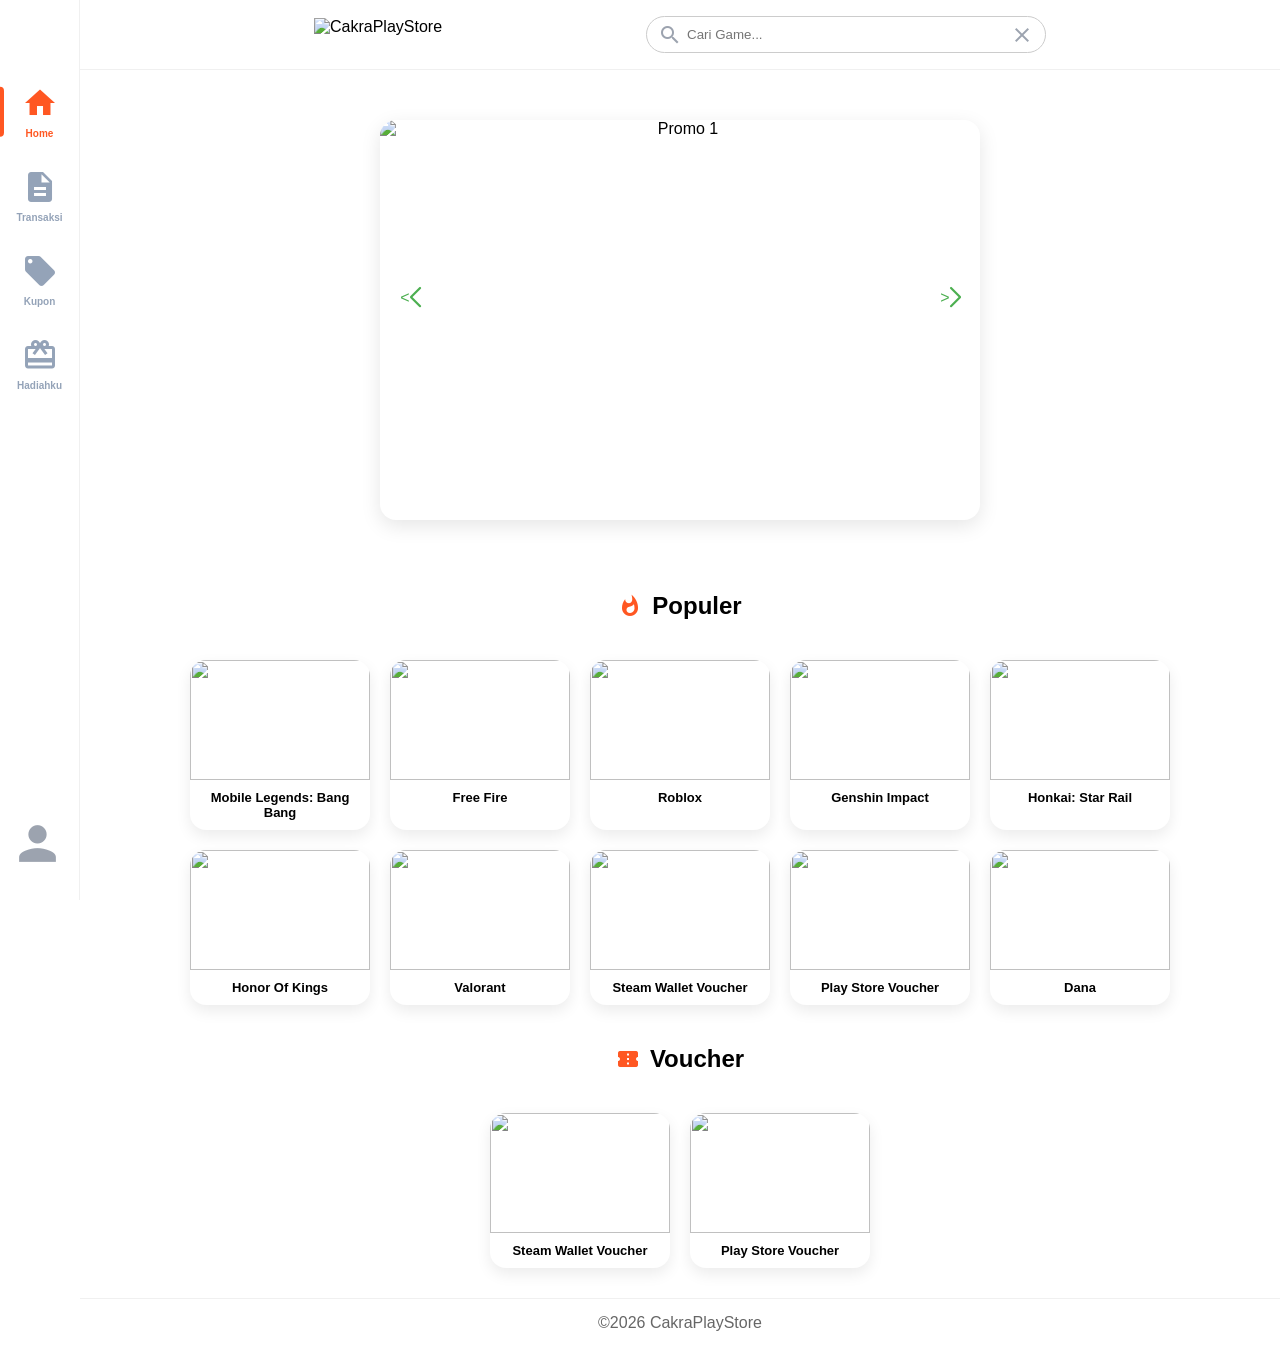
==== commit 23b94ceb: "Update index.html" ====
--- a/index.html
+++ b/index.html
@@ -44,9 +44,9 @@
       <span class="material-icons">description</span>
       <p>Transaksi</p>
     </a>
-    <a href="promo.html" class="menu">
+    <a href="kupon.html" class="menu">
       <span class="material-icons">local_offer</span>
-      <p>Promo</p>
+      <p>Kupon</p>
     </a>
     <a href="hdh.html" class="menu">
       <span class="material-icons">card_giftcard</span>
--- a/style.css
+++ b/style.css
@@ -246,6 +246,54 @@
   transform: translateY(-6px);
 }
 
+/* ===== SLIDESHOW SWIPER ===== */
+.swiper {
+  width: 1200px;       /* ukuran lebar banner */
+  height: 400px;       /* ukuran tinggi banner */
+  margin: 40px auto;   /* center di halaman */
+  border-radius: 16px;
+  overflow: hidden;
+  box-shadow: 0 6px 20px rgba(0,0,0,0.1);
+}
+
+.swiper-slide img {
+  width: 100%;
+  height: 100%;       /* Penuhi tinggi slide */
+  display: block;
+  border-radius: 16px;
+  object-fit: cover;  /* Memastikan gambar tidak terdistorsi */
+}
+
+/* Tombol navigasi prev/next */
+.swiper-button-next,
+.swiper-button-prev {
+  color: #ff5722;
+  background: rgba(255,255,255,0.85);
+  border-radius: 50%;
+  width: 40px;
+  height: 40px;
+  display: flex;
+  justify-content: center;
+  align-items: center;
+  top: 50%;
+  transform: translateY(-50%);
+}
+
+.swiper-button-next::after,
+.swiper-button-prev::after {
+  font-size: 20px;
+  font-weight: bold;
+}
+
+/* Pagination titik */
+.swiper-pagination-bullet {
+  background: #ff5722;
+}
+
+.swiper-pagination-bullet-active {
+  background: #e64a19;
+}
+
 /* --- USER ICON --- */
 .user-icon {
   position: fixed;
@@ -344,6 +392,12 @@
   cursor: pointer;
   font-size: 12px;
   transition: 0.2s;
+
+  display: flex;
+  align-items: center;
+  justify-content: center;
+  gap: 8px;
+  margin-bottom: 16px;
 }
 
 .store-btn button:hover {
@@ -355,6 +409,51 @@
   font-weight: 700;
   color: #ff9800;
   margin: 10px 0;
+  margin-top: 16px;
+}
+
+/* Rating card form review */
+.review-form {
+  display: flex;
+  flex-direction: column;
+  gap: 8px;
+  margin-top: 12px;
+}
+
+/* input style */
+.review-form select,
+.review-form textarea {
+  padding: 8px;
+  border-radius: 6px;
+  border: 1px solid #ccc;
+  font-size: 14px;
+  width: 100%;
+}
+
+/* button style */
+.review-form button {
+  display: flex;
+  align-items: center;
+  gap: 6px;
+  padding: 8px 12px;
+  border-radius: 6px;
+  border: none;
+  background: #ff5722;
+  color: #fff;
+  cursor: pointer;
+  font-weight: 600;
+  transition: 0.2s;
+}
+
+.review-form button:hover {
+  background: #e64a19;
+}
+
+/* hover bintang */
+.rating .material-icons:hover {
+  color: #ffc107;
+  cursor: pointer;
+  transition: color 0.2s ease;
 }
 
 /* KOLOM KANAN (Step Formulir) */
@@ -474,6 +573,11 @@
   display: flex;
   justify-content: space-between;
   align-items: center;
+
+  transition: transform 0.25s cubic-bezier(0.4, 0, 0.2, 1),
+              box-shadow 0.25s cubic-bezier(0.4, 0, 0.2, 1),
+              border-color 0.25s cubic-bezier(0.4, 0, 0.2, 1),
+              background 0.25s cubic-bezier(0.4, 0, 0.2, 1);
 }
 
 .payment-method:last-of-type {
@@ -491,6 +595,13 @@
 
 .payment-method.active {
   border: 2px solid #ff5722;
+  background: #fff7f3;
+}
+
+.payment-method:hover {
+  transform: scale(1.03);                    /* tombol membesar sedikit */
+  box-shadow: 0 4px 12px rgba(0,0,0,0.1);   /* efek depth */
+  border-color: #ff5722;                     /* highlight border */
   background: #fff7f3;
 }
 
